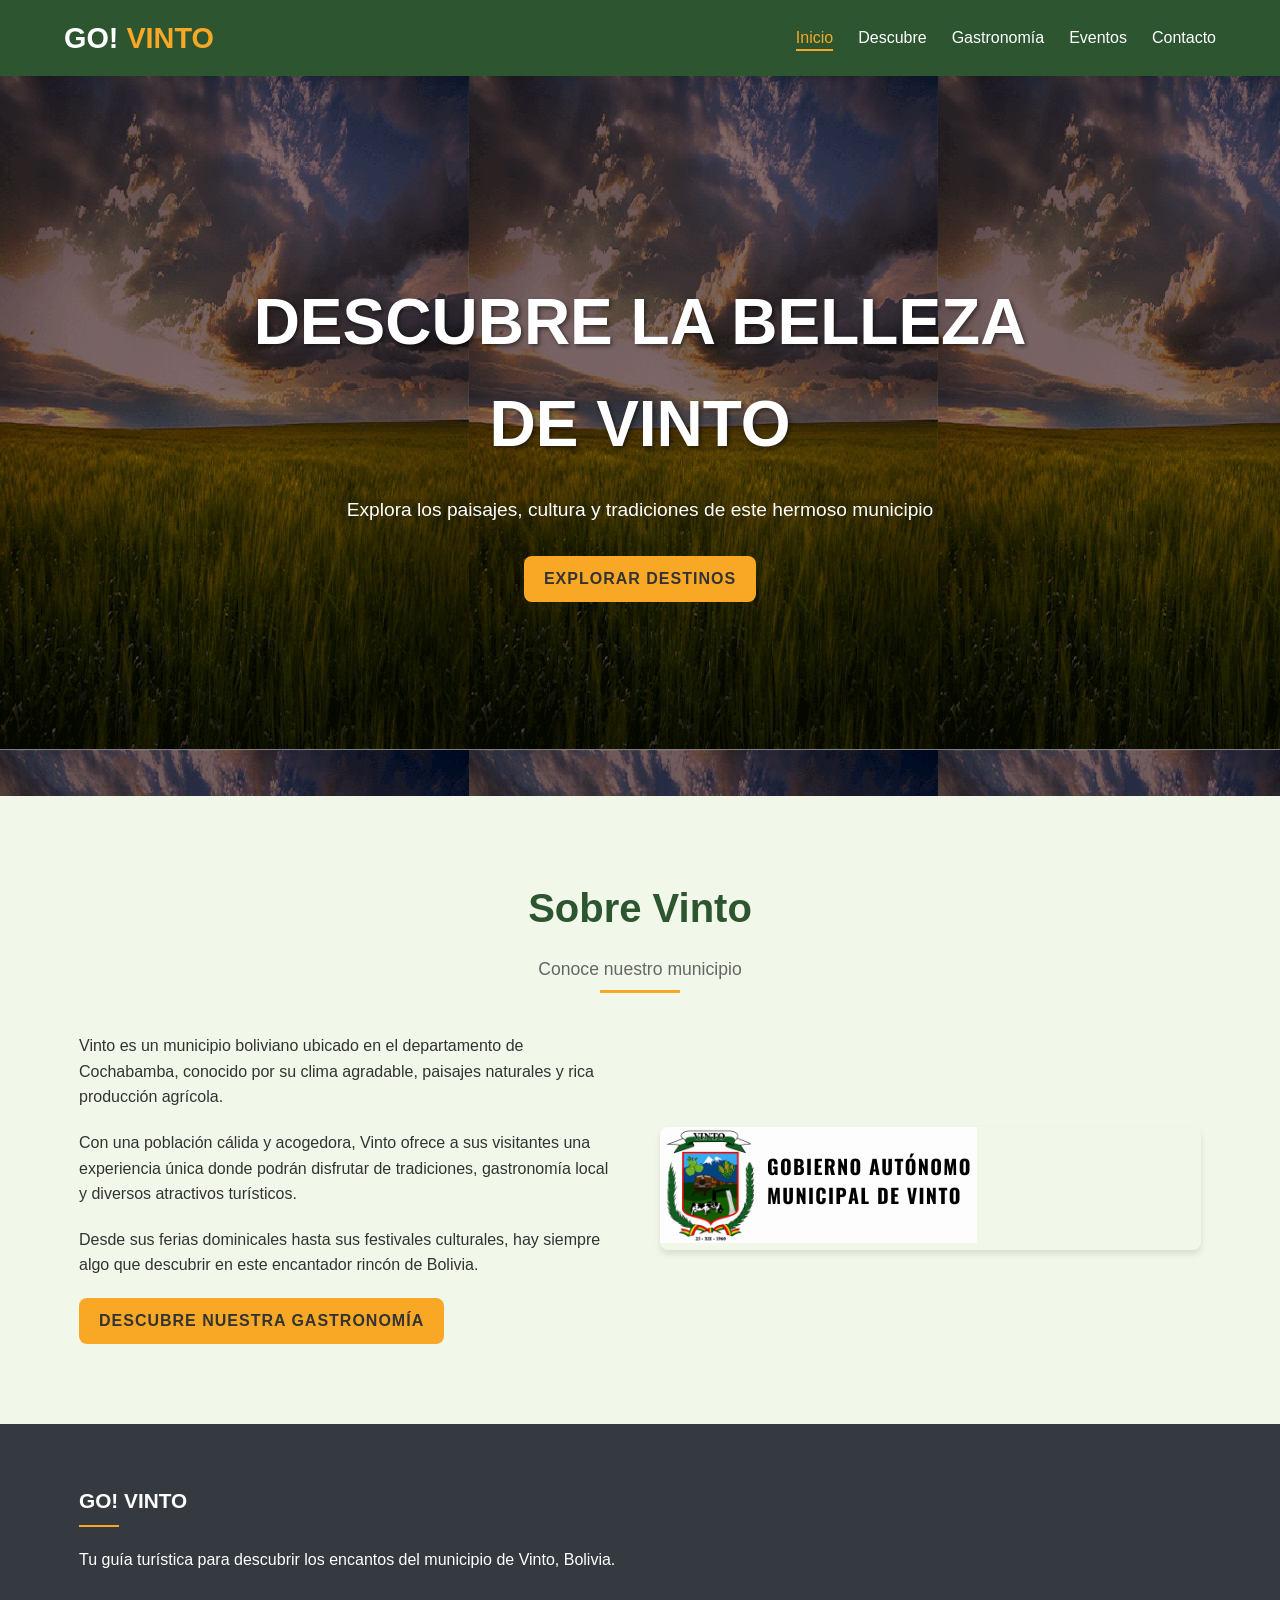
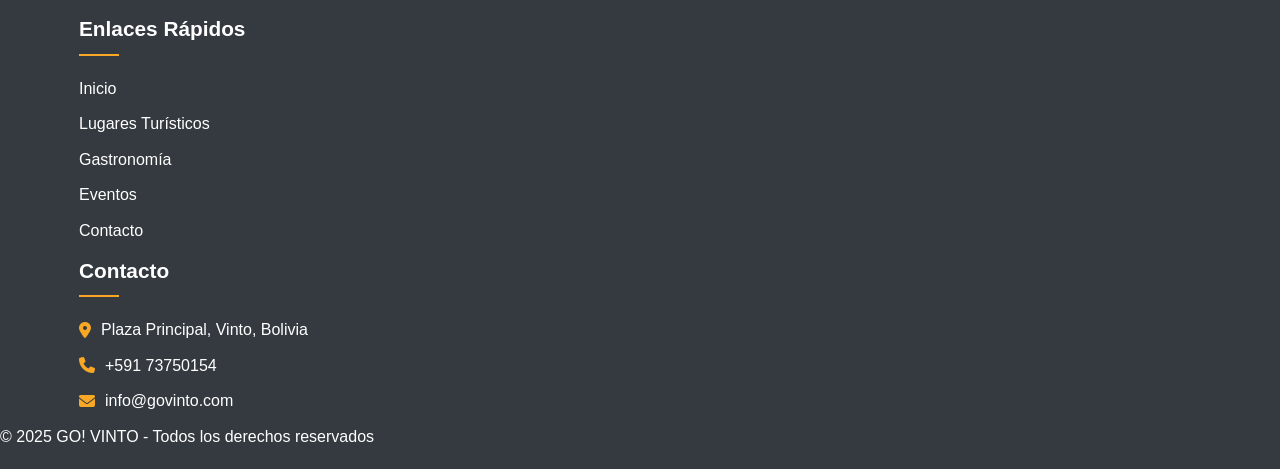
==== AQUIII LUZMILA LLLLLLLL/index.html @ a1c1883f "Add files via upload" ====
<!DOCTYPE html>
<html lang="es">
<head>
    <meta charset="UTF-8">
    <meta name="viewport" content="width=device-width, initial-scale=1.0">
    <title>GO! VINTO - Turismo en Vinto</title>
    <link rel="stylesheet" href="styles.css">
    <link rel="stylesheet" href="https://cdnjs.cloudflare.com/ajax/libs/font-awesome/6.4.0/css/all.min.css">
</head>
<body>
    <!-- Header y Navegación -->
    <header>
        <div class="container header-container">
            <div class="logo">
                <h1>GO! <span>VINTO</span></h1>
            </div>
            <nav>
                <ul class="nav-menu">
                    <li><a href="index.html" class="active">Inicio</a></li>
                    <li><a href="descubre.html">Descubre</a></li>
                    <li><a href="gastronomia.html">Gastronomía</a></li>
                    <li><a href="eventos.html">Eventos</a></li>
                    <li><a href="contacto.html">Contacto</a></li>
                </ul>
                <div class="hamburger">
                    <i class="fas fa-bars"></i>
                </div>
            </nav>
        </div>
    </header>

    <!-- Hero Section -->
    <section class="hero">
        <div class="hero-content">
            <h1>DESCUBRE LA BELLEZA DE VINTO</h1>
            <p>Explora los paisajes, cultura y tradiciones de este hermoso municipio</p>
            <a href="descubre.html" class="btn">Explorar Destinos</a>
        </div>
    </section>


            </div>
        </div>
    </section>

    <!-- Sección Sobre Vinto -->
    <section class="sobre-vinto">
        <div class="container">
            <div class="section-title">
                <h2>Sobre Vinto</h2>
                <p>Conoce nuestro municipio</p>
            </div>
            <div class="sobre-content">
                <div class="sobre-text">
                    <p>Vinto es un municipio boliviano ubicado en el departamento de Cochabamba, conocido por su clima agradable, paisajes naturales y rica producción agrícola.</p>
                    <p>Con una población cálida y acogedora, Vinto ofrece a sus visitantes una experiencia única donde podrán disfrutar de tradiciones, gastronomía local y diversos atractivos turísticos.</p>
                    <p>Desde sus ferias dominicales hasta sus festivales culturales, hay siempre algo que descubrir en este encantador rincón de Bolivia.</p>
                    <a href="gastronomia.html" class="btn">Descubre nuestra gastronomía</a>
                </div>
                <div class="sobre-img">
                    <img src="img/logo5.png" alt="Vinto - Bolivia">
                </div>
            </div>
        </div>
    </section>

 

    <!-- Footer -->
    <footer>
        <div class="container">
            <div class="footer-content">
                <div class="footer-column">
                    <h3>GO! VINTO</h3>
                    <p>Tu guía turística para descubrir los encantos del municipio de Vinto, Bolivia.</p>


                    </div>
                </div>
                <div class="footer-column">
                    <h3>Enlaces Rápidos</h3>
                    <ul>
                        <li><a href="index.html">Inicio</a></li>
                        <li><a href="descubre.html">Lugares Turísticos</a></li>
                        <li><a href="gastronomia.html">Gastronomía</a></li>
                        <li><a href="eventos.html">Eventos</a></li>
                        <li><a href="contacto.html">Contacto</a></li>
                    </ul>
                </div>
                <div class="footer-column">
                    <h3>Contacto</h3>
                    <ul>
                        <li><i class="fas fa-map-marker-alt"></i> Plaza Principal, Vinto, Bolivia</li>
                        <li><i class="fas fa-phone"></i> +591 73750154</li>
                        <li><i class="fas fa-envelope"></i> info@govinto.com</li>
                    </ul>
                </div>

            </div>
            
                <p>&copy; 2025 GO! VINTO - Todos los derechos reservados</p>
            </div>
        </div>
    </footer>

    <script src="scrip.js"></script>
</body>
</html>
---- AQUIII LUZMILA LLLLLLLL/styles.css ----
/* Variables CSS */
:root {
    --primary-color: #2c5530;
    --secondary-color: #73a942;
    --accent-color: #f9a826;
    --light-color: #f8f9fa;
    --dark-color: #343a40;
    --text-color: #333;
    --text-light: #fff;
    --transition: all 0.3s ease;
    --shadow: 0 4px 6px rgba(0, 0, 0, 0.1);
    --border-radius: 8px;
}

/* Reset y estilos base */
* {
    margin: 0;
    padding: 0;
    box-sizing: border-box;
}

body {
    font-family: 'Segoe UI', Tahoma, Geneva, Verdana, sans-serif;
    line-height: 1.6;
    color: var(--text-color);
    background-color: var(--light-color);
    background-image: url(img/img.gif);
    background-image: 100%;
    background-size: auto;
}

a {
    text-decoration: none;
    color: inherit;
}

ul {
    list-style: none;
}

img {
    max-width: 100%;
    height: auto;
}

.container {
    width: 90%;
    max-width: 1200px;
    margin: 0 auto;
    padding: 0 15px;
}

.btn {
    display: inline-block;
    padding: 10px 20px;
    background-color: var(--accent-color);
    color: var(--text-color);
    border: none;
    border-radius: var(--border-radius);
    cursor: pointer;
    transition: var(--transition);
    font-weight: 600;
    text-transform: uppercase;
    letter-spacing: 1px;
}

.btn:hover {
    background-color: #e69500;
    transform: translateY(-2px);
    box-shadow: var(--shadow);
}

/* Header y navegación */
header {
    background-color: var(--primary-color);
    color: var(--text-light);
    position: sticky;
    top: 0;
    z-index: 1000;
    box-shadow: var(--shadow);
}

.header-container {
    display: flex;
    justify-content: space-between;
    align-items: center;
    padding: 15px 0;
}

.logo h1 {
    font-size: 1.8rem;
}

.logo span {
    color: var(--accent-color);
}

.nav-menu {
    display: flex;
}

.nav-menu li {
    margin-left: 25px;
}

.nav-menu a {
    position: relative;
    padding: 5px 0;
    transition: var(--transition);
}

.nav-menu a:hover, .nav-menu a.active {
    color: var(--accent-color);
}

.nav-menu a::after {
    content: '';
    position: absolute;
    bottom: 0;
    left: 0;
    width: 0;
    height: 2px;
    background-color: var(--accent-color);
    transition: var(--transition);
}

.nav-menu a:hover::after, .nav-menu a.active::after {
    width: 100%;
}

.hamburger {
    display: none;
    cursor: pointer;
    font-size: 1.5rem;
}

/* Hero Section */
.hero {
    height: 80vh;
    background: linear-gradient(rgba(0, 0, 0, 0.5), rgba(0, 0, 0, 0.5)), url('https://source.unsplash.com/random/1600x900/?vinto,bolivia') no-repeat center center/cover;
    display: flex;
    align-items: center;
    justify-content: center;
    text-align: center;
    color: var(--text-light);
    padding: 0 20px;
}

.hero-content {
    max-width: 800px;
}

.hero h1 {
    font-size: 4rem;
    margin-bottom: 20px;
    text-shadow: 2px 2px 4px rgba(0, 0, 0, 0.5);
}

.hero p {
    font-size: 1.2rem;
    margin-bottom: 30px;
}

/* Secciones */
section {
    padding: 80px 0;
}

.section-title {
    text-align: center;
    margin-bottom: 50px;
    position: relative;
}

.section-title h2 {
    font-size: 2.5rem;
    color: var(--primary-color);
    display: inline-block;
    margin-bottom: 15px;
}

.section-title h2::after {
    content: '';
    position: absolute;
    width: 80px;
    height: 3px;
    background-color: var(--accent-color);
    bottom: -10px;
    left: 50%;
    transform: translateX(-50%);
}

.section-title p {
    font-size: 1.1rem;
    color: #666;
    max-width: 600px;
    margin: 0 auto;
}

/* Destacados */
.destacados-grid {
    display: grid;
    grid-template-columns: repeat(auto-fit, minmax(300px, 1fr));
    gap: 30px;
}

.destacado-card {
    background-color: white;
    border-radius: var(--border-radius);
    overflow: hidden;
    box-shadow: var(--shadow);
    transition: var(--transition);
}

.destacado-card:hover {
    transform: translateY(-10px);
    box-shadow: 0 10px 20px rgba(0, 0, 0, 0.15);
}

.destacado-img {
    height: 200px;
    overflow: hidden;
}

.destacado-img img {
    width: 100%;
    height: 100%;
    object-fit: cover;
    transition: var(--transition);
}

.destacado-card:hover .destacado-img img {
    transform: scale(1.1);
}

.destacado-content {
    padding: 20px;
}

.destacado-content h3 {
    margin-bottom: 10px;
    color: var(--primary-color);
}

.destacado-content p {
    margin-bottom: 15px;
    color: #666;
}

/* Sobre Vinto */
.sobre-vinto {
    background-color: #f1f8e9;
}

.sobre-content {
    display: grid;
    grid-template-columns: 1fr 1fr;
    gap: 40px;
    align-items: center;
}

.sobre-text p {
    margin-bottom: 20px;
}

.sobre-img {
    border-radius: var(--border-radius);
    overflow: hidden;
    box-shadow: var(--shadow);
}

/* Eventos */
.eventos-grid {
    display: grid;
    grid-template-columns: repeat(auto-fit, minmax(300px, 1fr));
    gap: 30px;
}

.evento-card {
    display: flex;
    background-color: white;
    border-radius: var(--border-radius);
    overflow: hidden;
    box-shadow: var(--shadow);
    transition: var(--transition);
}

.evento-card:hover {
    transform: translateY(-5px);
    box-shadow: 0 8px 15px rgba(0, 0, 0, 0.1);
}

.evento-fecha {
    display: flex;
    flex-direction: column;
    align-items: center;
    justify-content: center;
    background-color: var(--primary-color);
    color: white;
    padding: 15px;
    min-width: 80px;
}

.evento-fecha .dia {
    font-size: 1.8rem;
    font-weight: bold;
}

.evento-fecha .mes {
    font-size: 0.9rem;
    text-transform: uppercase;
}

.evento-content {
    padding: 20px;
}

.evento-content h3 {
    margin-bottom: 10px;
    color: var(--primary-color);
}

.evento-content p {
    margin-bottom: 5px;
    color: #666;
}

/* Footer */
footer {
    background-color: var(--dark-color);
    color: var(--text-light);
    padding: 60px 0 20px;
}

.footer-content {
    display: grid;
    grid-template-columns: repeat(auto-fit, minmax(250px, 1fr));
    gap: 40px;
    margin-bottom: 40px;
}

.footer-column h3 {
    font-size: 1.3rem;
    margin-bottom: 20px;
    position: relative;
    padding-bottom: 10px;
}

.footer-column h3::after {
    content: '';
    position: absolute;
    width: 40px;
    height: 2px;
    background-color: var(--accent-color);
    bottom: 0;
    left: 0;
}

.footer-column ul li {
    margin-bottom: 10px;
    display: flex;
    align-items: center;
}

.footer-column ul li i {
    margin-right: 10px;
    color: var(--accent-color);
}

.footer-column ul li a {
    transition: var(--transition);
}

.footer-column ul li a:hover {
    color: var(--accent-color);
    padding-left: 5px;
}

.social-links {
    display: flex;
    gap: 15px;
    margin-top: 20px;
}

.social-links a {
    display: flex;
    align-items: center;
    justify-content: center;
    width: 40px;
    height: 40px;
    background-color: rgba(255, 255, 255, 0.1);
    border-radius: 50%;
    transition: var(--transition);
}

.social-links a:hover {
    background-color: var(--accent-color);
    transform: translateY(-3px);
}

.newsletter-form {
    display: flex;
    flex-direction: column;
    gap: 10px;
}

.newsletter-form input {
    padding: 10px;
    border: none;
    border-radius: var(--border-radius);
    background-color: rgba(255, 255, 255, 0.1);
    color: white;
}

.newsletter-form input::placeholder {
    color: rgba(255, 255, 255, 0.7);
}

.footer-bottom {
    text-align: center;
    padding-top: 20px;
    border-top: 1px solid rgba(255, 255, 255, 0.1);
}

/* Responsive */
@media (max-width: 992px) {
    .hero h1 {
        font-size: 2.5rem;
    }
    
    .sobre-content {
        grid-template-columns: 1fr;
    }
    
    .sobre-img {
        order: -1;
    }
}

@media (max-width: 768px) {
    .hamburger {
        display: block;
    }
    
    .nav-menu {
        position: fixed;
        top: 70px;
        right: -100%;
        flex-direction: column;
        background-color: var(--primary-color);
        width: 80%;
        height: calc(100vh - 70px);
        transition: var(--transition);
        padding-top: 30px;
        box-shadow: -5px 0 10px rgba(0, 0, 0, 0.1);
    }
    
    .nav-menu.active {
        right: 0;
    }
    
    .nav-menu li {
        margin: 0;
        text-align: center;
        padding: 15px 0;
        border-bottom: 1px solid rgba(255, 255, 255, 0.1);
    }
    
    .hero h1 {
        font-size: 2rem;
    }
    
    .section-title h2 {
        font-size: 2rem;
    }
    
    .evento-card {
        flex-direction: column;
    }
    
    .evento-fecha {
        flex-direction: row;
        justify-content: center;
        gap: 10px;
        min-height: 60px;
    }
}

@media (max-width: 576px) {
    .hero {
        height: 70vh;
    }
    
    .hero h1 {
        font-size: 1.8rem;
    }
    
    .hero p {
        font-size: 1rem;
    }
    
    section {
        padding: 60px 0;
    }
    
    .destacados-grid, .eventos-grid {
        grid-template-columns: 1fr;
    }
}
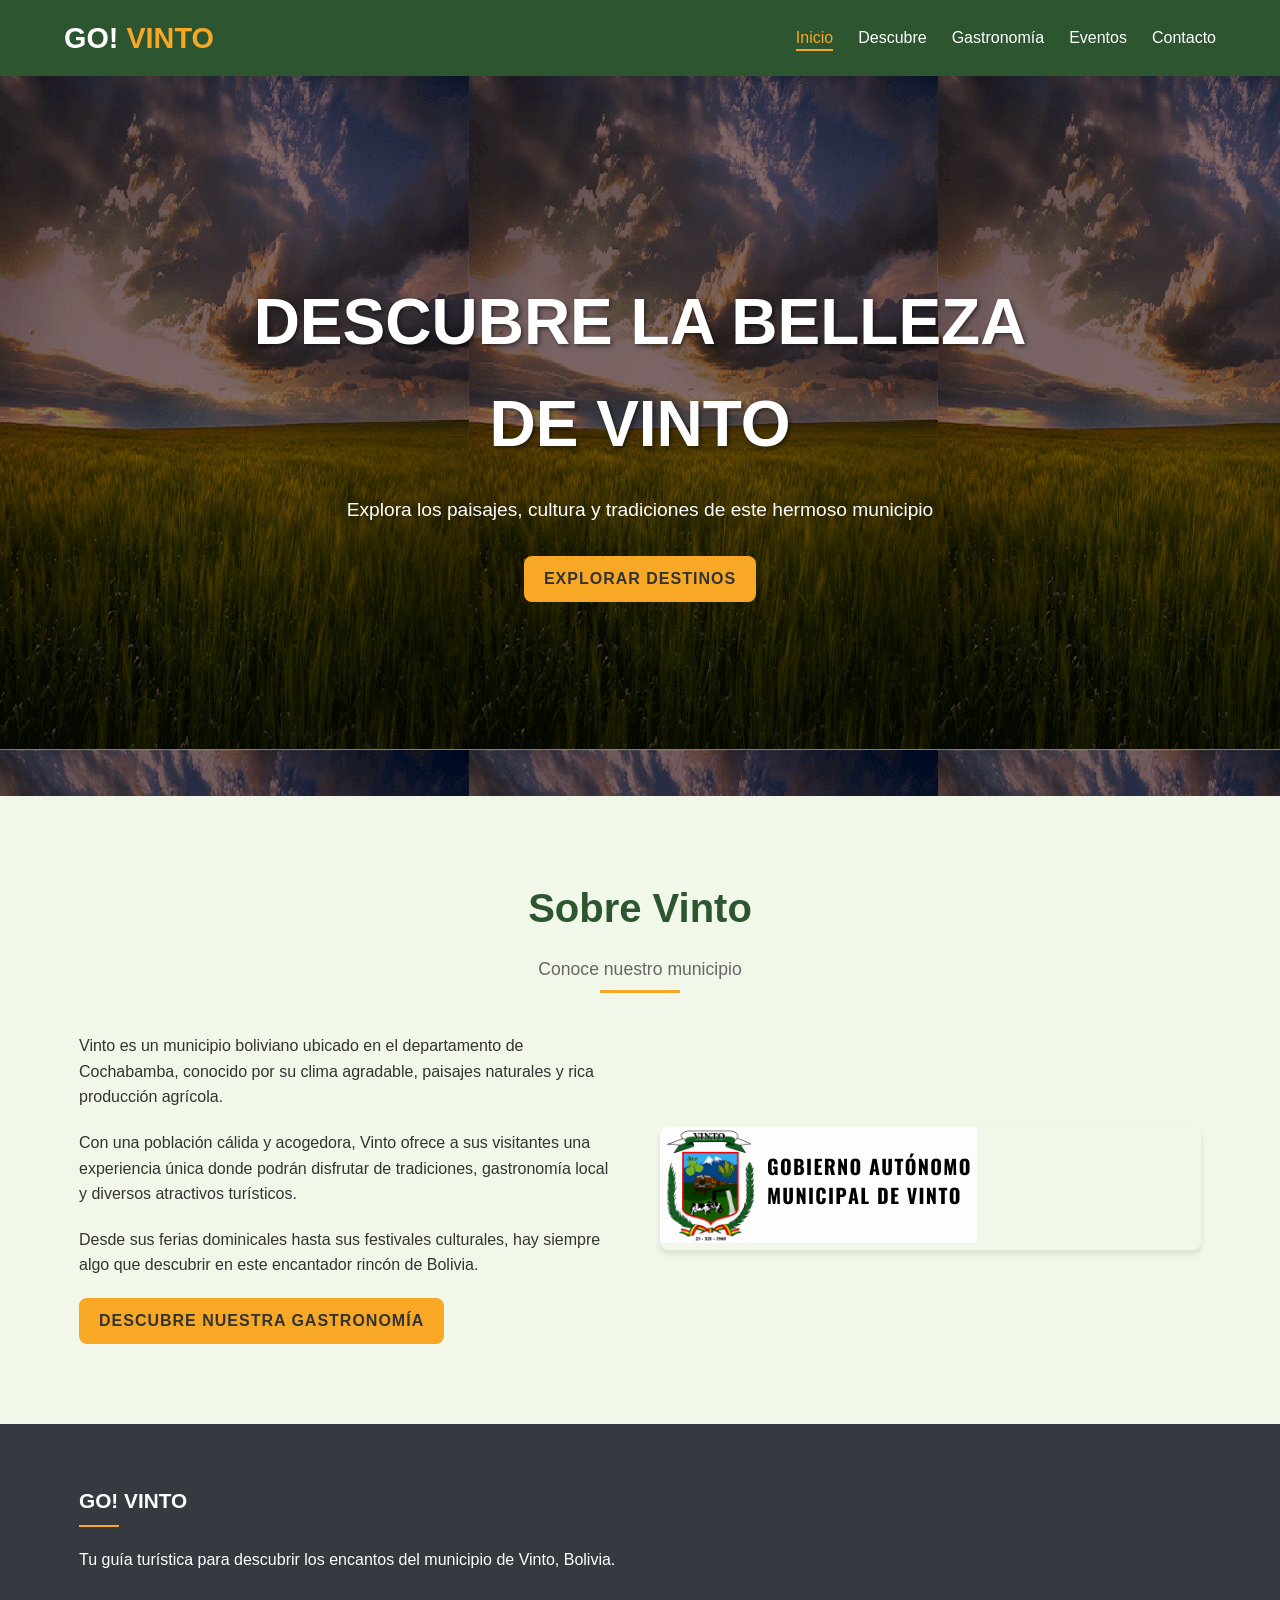
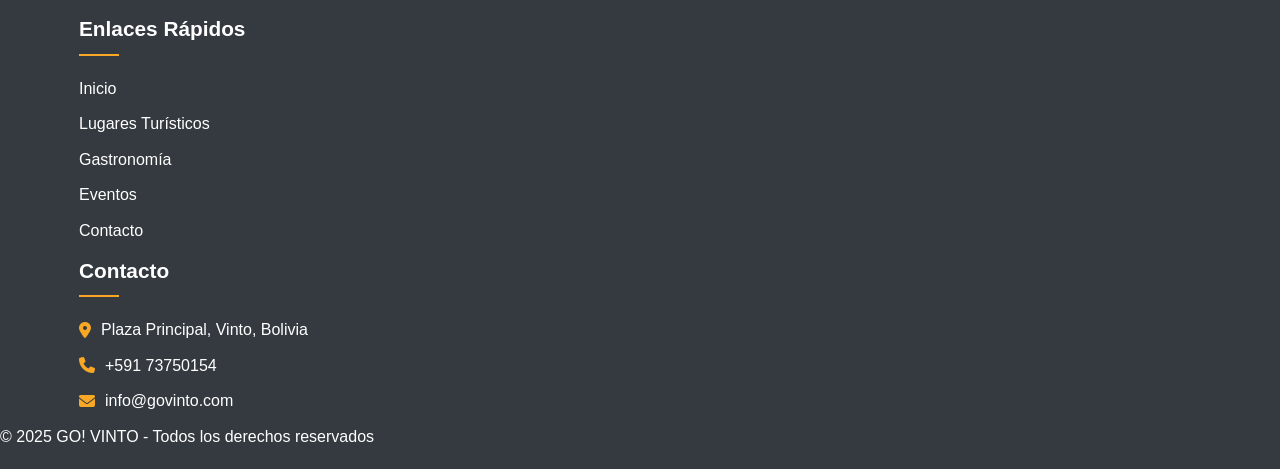
==== commit eb4060ab: "Update index.html" ====
--- a/AQUIII LUZMILA LLLLLLLL/index.html
+++ b/AQUIII LUZMILA LLLLLLLL/index.html
@@ -106,3 +106,4 @@
     <script src="scrip.js"></script>
 </body>
 </html>
+
